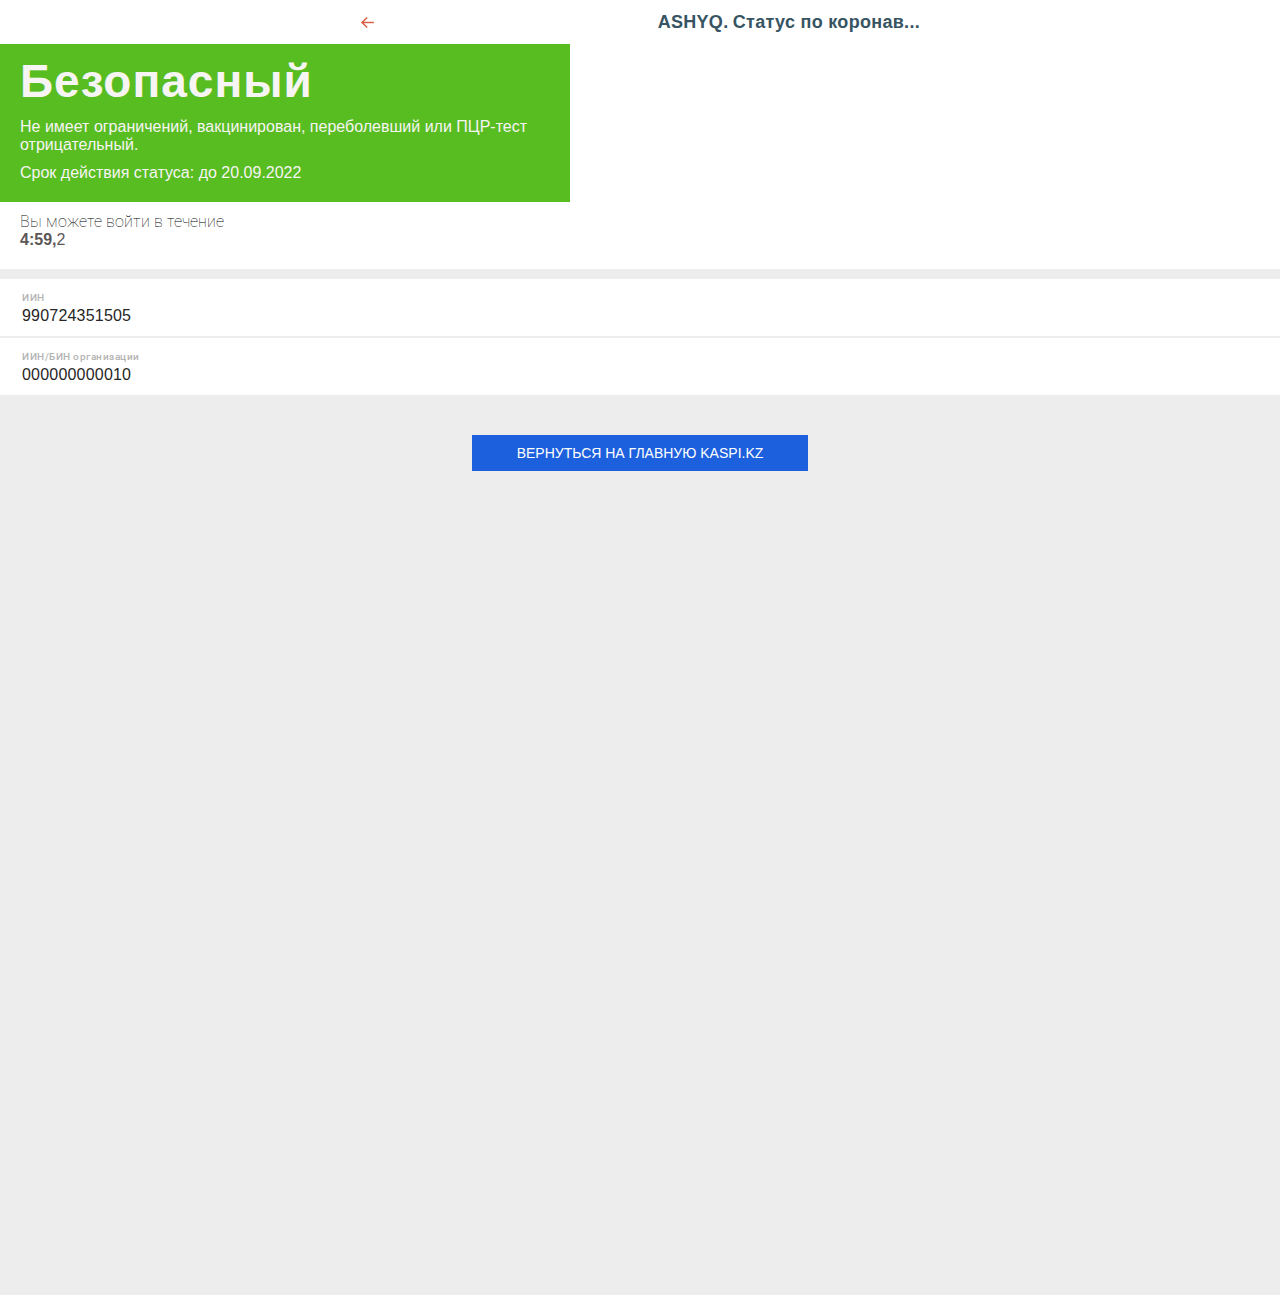
==== index.html @ ad2861ec "added ashyq" ====
<!DOCTYPE html>
<html lang="ru">

<head>
  <meta charset="UTF-8">
  <meta http-equiv="X-UA-Compatible" content="IE=edge">
  <meta name="viewport" content="width=device-width, initial-scale=1.0">
  <title>Document</title>
  <link rel="preconnect" href="https://fonts.googleapis.com">
  <link rel="preconnect" href="https://fonts.gstatic.com" crossorigin>
  <link
    href="https://fonts.googleapis.com/css2?family=Open+Sans:wght@300&family=Roboto:wght@300;400;500;700;900&display=swap"
    rel="stylesheet">
  <link rel="stylesheet" href="style.css">
</head>

<body>

  <div class="page">
    <div class="container">
      <header class="header">
        <svg height="15px" id="Layer_1" style="enable-background:new 0 0 128 128;" version="1.1" viewBox="0 0 128 128"
          width="15px" xml:space="preserve" xmlns="http://www.w3.org/2000/svg"
          xmlns:xlink="http://www.w3.org/1999/xlink">
          <g>
            <g>
              <line style="fill:none;stroke:#d85943;stroke-width:12;stroke-linecap:square;stroke-miterlimit:10;"
                x1="57.12" x2="17.787" y1="103.334" y2="64" />
              <line style="fill:none;stroke:#d85943;stroke-width:12;stroke-linecap:square;stroke-miterlimit:10;"
                x1="17.787" x2="57.12" y1="64" y2="24.666" />
            </g>
            <line style="fill:none;stroke:#d85943;stroke-width:12;stroke-miterlimit:10;" x1="17.787" x2="118.213"
              y1="64" y2="64" />
          </g>
        </svg>

        <div class="header-content">
          <span class="header-span">ASHYQ.</span>
          <span class="header-text">Статус по коронав...</span>
        </div>
      </header>
    </div>

    <div class="top-page">
      <div class="container">
        <h1 class="top-title" id="blink2">Безопасный</h1>
        <div class="top-aside">
          <p>
            Не имеет ограничений, вакцинирован, переболевший или ПЦР-тест отрицательный.
          </p>
          <p>
            Срок действия статуса: до 20.09.2022
          </p>
        </div>

      </div>

    </div>
    <div class="content">
      <p style="font-weight: 100;">Вы можете войти в течение</p>

      <div class="clock">
        <div id="min">4</div>:
        <div id="sec">59</div>,
        <div id="msec" style="font-weight: 100;">9</div>
      </div>

    </div>

    <form class="box">
      <label class="box-label label-item">
        <span class="box-span">ИИН</span>
        <input class="input-num" type="number" placeholder="990724351505" disabled>
      </label>
      <label class="box-label">
        <span class="box-span">ИИН/БИН организации</span>
        <input class="input-num" type="number" placeholder="000000000010" disabled>
      </label>
    </form>
  </div>

  <footer class="footer">
    <div class="container">
      <button class="button">вернуться на главную kaspi.kz</button>
    </div>
  </footer>

  <script>
    function min() {
      let p = document.getElementById("min");
      let text = p.textContent;
      let number = Number(text);
      if (number === 0) {
        number = 5
      }
      document.getElementById("min")
        .innerHTML = number - 1
    }
    function sec() {
      let p = document.getElementById("sec");
      let text = p.textContent;
      let number = Number(text);
      if (number === 0) {
        number = 60
      }
      document.getElementById("sec")
        .innerHTML = number - 1
    }
    function msec() {
      let p = document.getElementById("msec");
      let text = p.textContent;
      let number = Number(text);
      if (number === 0) {
        number = 10
      }
      document.getElementById("msec")
        .innerHTML = number - 1
    }
    setInterval(min, 60000);
    setInterval(sec, 1000);
    setInterval(msec, 100);
  </script>

</body>

</html>
---- style.css ----
html {
  box-sizing: border-box;
}

*,
*::after,
*::before {
  box-sizing: inherit;
}

ul[class],
ol[class] {
  padding: 0;
}

body,
h1,
h2,
h3,
h4,
h5,
h6,
p,
ul,
ol,
li,
figure,
figcaption,
blockquote,
dl,
dd {
  margin: 0;
}

ul[class] {
  list-style: none;
}

img {
  max-width: 100%;
  display: block;
}

input,
button,
textarea,
select {
  font: inherit;
}

a {
  text-decoration: none;
}

body {
  font-family: "Roboto", sans-serif;
  font-weight: 500;
}

.container {
  max-width: 600px;
  margin: 0 auto;
  padding: 0 10px;
}
.header {
  padding: 10px;
  display: flex;
  justify-content: space-between;
  align-items: center;
}
.header-content {
  letter-spacing: 0.3px;
}
.header-span {
  text-transform: uppercase;
  font-family: "Roboto bold", sans-serif;
  font-weight: 700;
  font-size: 18px;
  line-height: 24px;
  color: #375463;
}
.header-text {
  color: #375463;
  font-size: 18px;
  font-family: "Roboto bold", sans-serif;
  font-weight: 700;
}
.top-page {
  background-color: #58bd21;
  padding: 10px;
  max-width: 570px;
  color: rgb(247, 244, 244);
}
.top-title {
  max-width: 570px;
  width: 100%;
  letter-spacing: 1px;
  margin-bottom: 10px;
  font-family: "Roboto black", sans-serif;
  font-weight: 900;
  font-size: 46px;
}

#blink2 {
  -webkit-animation: blink2 1s linear infinite;
  animation: blink2 1s linear infinite;
}
@-webkit-keyframes blink2 {
  100% {
    color: rgba(34, 34, 34, 0);
  }
}
@keyframes blink2 {
  100% {
    color: rgba(34, 34, 34, 0);
  }
}

.top-aside p {
  margin-bottom: 10px;
  font-family: "Roboto Light", sans-serif;
  font-weight: 300;
  font-size: 16px;
  line-height: 18px;
}
.content {
  padding: 10px 0 20px 20px;
  border-bottom: 10px solid #ededed;
}
.content-text {
  font-family: "Roboto light", sans-serif;
  font-weight: 300;
  font-size: 16px;
  color: rgb(67, 62, 62);
  margin-bottom: 10px;
  padding: 0 0 0 10px;
}
.clock {
  display: flex;
  font-family: "Roboto-bold", sans-serif;
  font-weight: 700;
  color: rgb(92 87 87);
}

.box {
  width: 100%;
  margin: 0 auto;
  display: flex;
  flex-direction: column;
  background-color: #fff;
}
.box-label {
  display: flex;
  padding: 10px 0 10px 20px;
  flex-direction: column;
}
.label-item {
  border-bottom: 2px solid #ededed;
}
.input-num {
  border: none;
  background: none;
  letter-spacing: 0.2px;
  font-size: 16px;
  color: rgb(67, 62, 62);
  font-family: "Roboto-light", sans-serif;
  font-weight: 300;
}
input::placeholder {
  color: rgb(39, 38, 38);
}
.box-span {
  color: #b3b3b3;
  font-size: 10px;
  line-height: 17px;
  letter-spacing: 0.5px;
  padding-left: 2px;
}
.footer {
  height: 100vh;
  text-align: center;
  background-color: #ededed;
  padding-top: 40px;
}
.button {
  padding: 10px 45px;
  background-color: hsl(219, 77%, 49%);
  color: #fff;
  border: none;
  font-family: "Roboto-Medium", sans-serif;
  font-weight: 500;
  text-transform: uppercase;
  font-size: 14px;
}









@media (max-width: 411px) {
  .button {
    font-size: 12px;
    padding: 10px 75px;
  }
}


@media (max-width: 375px) {
  .header-content {
    margin: 0 auto;
  }
  .header-span,
  .header-text {
    font-size: 16px;
    line-height: 18px;
  }
  .top-aside p,
  .content p,
  .input-num {
    font-size: 14px;
    line-height: 18px;
  }
  .button {
    font-size: 12px;
    padding: 10px 60px;
  }
}


@media (max-width: 360px) {
  .button {
    font-size: 12px;
    padding: 10px 55px;
  }
}

@media (max-width: 320px) {
  .header-span,
  .header-text {
    font-size: 14px;
    line-height: 16px;
  }
  .top-title{
    font-size: 40px;
  }
  .top-aside p,
  .content p{
    font-size: 12px;
    line-height: 16px;
  }
  .input-num{
    font-size: 12px;
    line-height: 16px;
  } 
  .clock{
    color: rgb(67, 62, 62);
  }
  .button {
    font-size: 12px;
    padding: 10px 35px;
  }
}
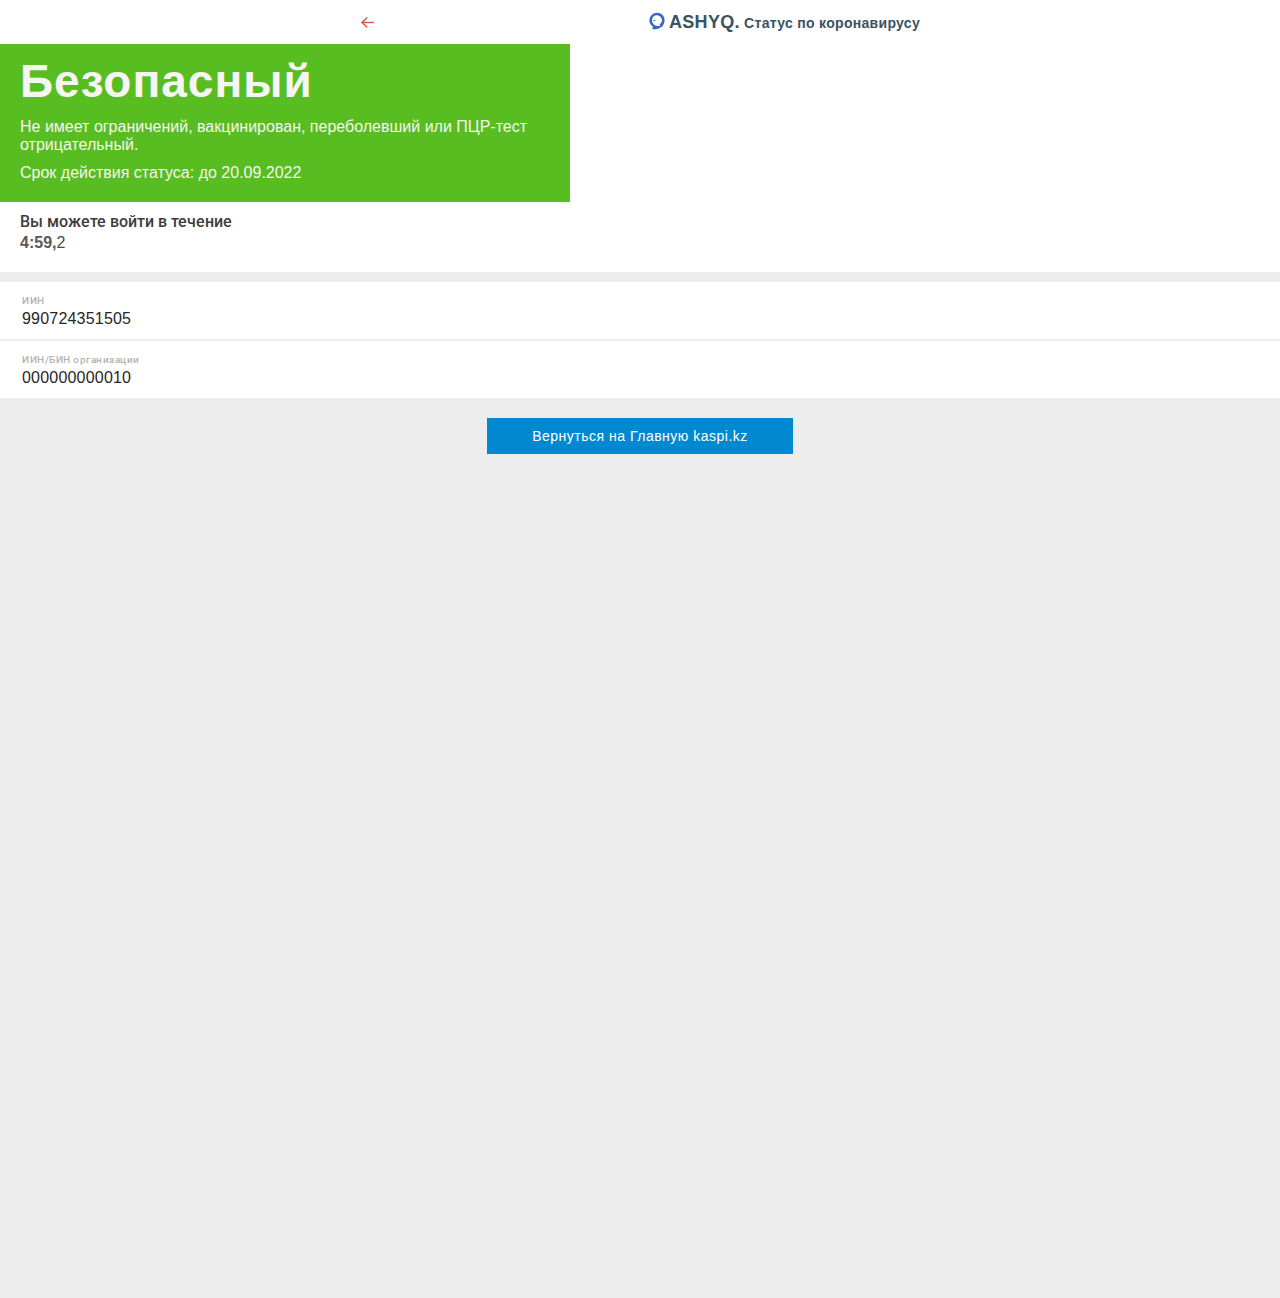
==== commit 75ad5ac8: "added content" ====
--- a/index.html
+++ b/index.html
@@ -11,7 +11,7 @@
   <link
     href="https://fonts.googleapis.com/css2?family=Open+Sans:wght@300&family=Roboto:wght@300;400;500;700;900&display=swap"
     rel="stylesheet">
-  <link rel="stylesheet" href="style.css">
+  <link rel="stylesheet" href="css/style.css">
 </head>
 
 <body>
@@ -35,8 +35,9 @@
         </svg>
 
         <div class="header-content">
+          <img class="logo__ashyq" src="images/ashyq.svg" alt="ashyq logo">
           <span class="header-span">ASHYQ.</span>
-          <span class="header-text">Статус по коронав...</span>
+          <span class="header-text">Статус по коронавирусу</span>
         </div>
       </header>
     </div>
@@ -57,12 +58,11 @@
 
     </div>
     <div class="content">
-      <p style="font-weight: 100;">Вы можете войти в течение</p>
-
+      <p>Вы можете войти в течение</p>
       <div class="clock">
         <div id="min">4</div>:
         <div id="sec">59</div>,
-        <div id="msec" style="font-weight: 100;">9</div>
+        <div id="msec" class="ms-sec">9</div>
       </div>
 
     </div>
@@ -81,7 +81,9 @@
 
   <footer class="footer">
     <div class="container">
-      <button class="button">вернуться на главную kaspi.kz</button>
+      <a href="page.html">
+        <button class="button">Вернуться на Главную kaspi.kz</button>
+      </a>
     </div>
   </footer>
 
--- a/css/style.css
+++ b/css/style.css
@@ -0,0 +1,818 @@
+html {
+  box-sizing: border-box;
+}
+
+*,
+*::after,
+*::before {
+  box-sizing: inherit;
+}
+
+ul[class],
+ol[class] {
+  padding: 0;
+}
+
+body,
+h1,
+h2,
+h3,
+h4,
+h5,
+h6,
+p,
+ul,
+ol,
+li,
+figure,
+figcaption,
+blockquote,
+dl,
+dd {
+  margin: 0;
+}
+
+ul[class] {
+  list-style: none;
+}
+
+img {
+  max-width: 100%;
+  display: block;
+}
+
+input,
+button,
+textarea,
+select {
+  font: inherit;
+}
+
+a {
+  text-decoration: none;
+}
+
+body {
+  font-family: "Roboto", sans-serif;
+  font-weight: 500;
+
+}
+
+.container {
+  max-width: 600px;
+  margin: 0 auto;
+  padding: 0 10px;
+}
+.header {
+  padding: 10px;
+  display: flex;
+  justify-content: space-between;
+  align-items: center;
+}
+.header-content {
+  letter-spacing: 0.3px;
+  position: relative;
+}
+
+.logo__ashyq{
+  position: absolute;
+  margin: -4px -27px;
+}
+.header-span {
+  text-transform: uppercase;
+  font-family: "Roboto bold", sans-serif;
+  font-weight: 700;
+  font-size: 18px;
+  line-height: 24px;
+  color: #375463;
+}
+.header-text {
+  color: #375463;
+  font-size: 14px;
+  font-family: "Roboto bold", sans-serif;
+  font-weight: 700;
+}
+.top-page {
+  background-color: #58bd21;
+  padding: 10px;
+  max-width: 570px;
+  color: rgb(247, 244, 244);
+}
+.top-title {
+  max-width: 570px;
+  width: 100%;
+  letter-spacing: 1px;
+  margin-bottom: 10px;
+  font-family: "Roboto black", sans-serif;
+  font-weight: 900;
+  font-size: 46px;
+}
+
+#blink2 {
+  -webkit-animation: blink2 1s linear infinite;
+  animation: blink2 1s linear infinite;
+}
+@-webkit-keyframes blink2 {
+  100% {
+    color: rgba(34, 34, 34, 0);
+  }
+}
+@keyframes blink2 {
+  100% {
+    color: rgba(34, 34, 34, 0);
+  }
+}
+
+.top-aside p {
+  margin-bottom: 10px;
+  font-family: "Roboto Light", sans-serif;
+  font-weight: 300;
+  font-size: 16px;
+  line-height: 18px;
+}
+.content {
+  padding: 10px 0 20px 20px;
+  border-bottom: 10px solid #ededed;
+}
+
+.content p{
+  margin-bottom: 3px;
+  color: #3d3d3d;
+}
+
+.ms-sec{
+  color: #4a4a4a;
+  font-weight: 100;
+}
+.content-text {
+  font-family: "Roboto light", sans-serif;
+  font-weight: 300;
+  font-size: 16px;
+  color: rgb(67, 62, 62);
+  margin-bottom: 10px;
+  padding: 0 0 0 10px;
+}
+.clock {
+  display: flex;
+  font-family: "Roboto-bold", sans-serif;
+  font-weight: 700;
+  color: rgb(92 87 87);
+}
+
+.box {
+  width: 100%;
+  margin: 0 auto;
+  display: flex;
+  flex-direction: column;
+  background-color: #fff;
+}
+.box-label {
+  display: flex;
+  padding: 10px 0 10px 20px;
+  flex-direction: column;
+}
+.label-item {
+  border-bottom: 2px solid #ededed;
+}
+.input-num {
+  border: none;
+  background: none;
+  letter-spacing: 0.2px;
+  font-size: 16px;
+  color: rgb(67, 62, 62);
+  font-family: "Roboto-light", sans-serif;
+  font-weight: 300;
+}
+input::placeholder {
+  color: rgb(39, 38, 38);
+}
+.box-span {
+  color: #b3b3b3;
+  font-size: 10px;
+  line-height: 17px;
+  letter-spacing: 0.5px;
+  padding-left: 2px;
+}
+.footer {
+  height: 100vh;
+  text-align: center;
+  background-color: #ededed;
+  padding-top: 20px;
+}
+.button {
+  padding: 10px 45px;
+  background-color: #0089d1;
+  color: #fff;
+  border: none;
+  font-family: "Roboto-Medium", sans-serif;
+  font-weight: 500;
+  font-size: 14px;
+  letter-spacing: 0.5px;
+}
+
+.menu {
+  margin: 10px 0 20px;
+}
+
+.burger-menu {
+  display: inline-block;
+  vertical-align: middle;
+}
+
+.form {
+  display: inline-block;
+  margin-bottom: 20px;
+}
+
+.label__search {
+  position: relative;
+  margin-left: 30px;
+}
+
+.label__search::after {
+  content: '';
+  position: absolute;
+  top: -4px;
+  left: 10px;
+  background-image: url("../images/search.svg");
+  width: 25px;
+  height: 25px;
+  background-repeat: no-repeat;
+  background-position: center;
+  background-size: cover;
+}
+
+.input__search {
+  background-color: #f0f0f0;
+  padding: 10px 15px 10px 45px;
+  width: 100%;
+  border-radius: 10px;
+  border: none;
+}
+
+.input__search::placeholder{
+  color: #a9a9a9;
+  font-family: "Roboto Light", sans-serif;
+  font-weight: 300;
+}
+
+.slider-blog {
+  border-bottom: 12px solid #f0f0f0;
+}
+
+.slider-blog__img {
+  width: 222px !important;
+  margin-left: -29px;
+}
+
+.slider__image {
+  max-width: 180px;
+  height: 115px;
+  border-radius: 10px;
+  margin-bottom: 10px;
+}
+
+.slider__span {
+  color: #aaa;
+  font-family: "Roboto light", sans-serif;
+  font-weight: 300;
+  font-size: 12px;
+  letter-spacing: 0.5px;
+  display: block;
+  margin-bottom: 15px;
+}
+
+.icon-menu {
+  padding: 0 0 20px 0;
+  border-bottom: 12px solid #f0f0f0;
+}
+
+.icon-menu__inner {
+  display: grid;
+  grid-template-columns: repeat(4, 1fr);
+  grid-gap: 30px 20px;
+}
+
+.icon-menu__item {
+  display: flex;
+  flex-direction: column;
+  align-items: center;
+}
+
+.icon-menu__span {
+  margin-top: 10px;
+  display: block;
+  color: #4a4a4a;
+  font-size: 14px;
+}
+
+.info {
+  padding: 20px 0;
+  display: block;
+  border-bottom: 12px solid #f0f0f0;
+}
+
+.info-box {
+  display: grid;
+  grid-template-columns: repeat(2, 1fr);
+  grid-gap: 20px;
+}
+
+.info-box__img {
+  width: 70px;
+
+}
+
+.info-box__item {
+  display: flex;
+  align-items: center;
+}
+
+.info-box__title {
+  color: #4d4d4d;
+  font-size: 16px;
+  margin-left: 10px;
+}
+
+.info-box__span {
+  font-size: 12px;
+  margin-left: 10px;
+  color: #bababa;
+}
+
+.product__title {
+  color: #4d4d4d;
+  font-size: 24px;
+  padding: 20px 0;
+}
+
+.product-item__content {
+  display: flex;
+  justify-content: space-between;
+  /* position: relative; */
+}
+
+.product-item__box {
+  max-width: 245px;
+}
+
+/* .product-item--sale::before {
+  content: '';
+  position: absolute;
+  background-image: url('../images/sale-1.svg');
+  background-repeat: no-repeat;
+  background-size: cover;
+  background-position: center top;
+  bottom: 0;
+  right: 0;
+  width: 62px;
+  height: 27px;
+  top: 0px;
+  left: 1px;
+} */
+
+.product-item__img {
+  width: 200px;
+  height: 150px;
+}
+
+.product__subtitle {
+  font-size: 16px;
+  font-family: "Roboto light", sans-serif;
+  font-weight: 300;
+  padding-top: 15px;
+  white-space: nowrap;
+  overflow: hidden;
+  text-overflow: ellipsis;
+  color: #4a4a4a;
+  margin-bottom: 15px;
+}
+
+.product__span {
+  color: #bababa;
+  font-size: 16px;
+  font-family: "Roboto light", sans-serif;
+  font-weight: 300;
+  margin-bottom: 10px;
+  display: block;
+}
+
+.product__num {
+  display: flex;
+  justify-content: space-between;
+  margin-bottom: 10px;
+}
+
+.product-item__number,
+.product-item__drop {
+  position: relative;
+  background-color: #ffd300;
+  padding: 2px;
+  margin-right: 32px;
+}
+
+.product-item__number::after {
+  content: 'x12';
+  color: #bababa;
+  position: absolute;
+  margin-left: 5px;
+}
+
+.product-item__drop::after {
+  content: 'x6';
+  color: #bababa;
+  position: absolute;
+  margin-left: 5px;
+}
+
+@media (max-width: 768px) {
+  .logo__ashyq{
+    margin: -4px -27px;
+  }
+  .top-title{
+    font-weight: 700;
+  }
+  .button {
+    font-size: 14px;
+    padding: 20px 84px;
+  }
+}
+
+@media (max-width: 414px) {
+  .menu {
+    margin: 15px 0;
+  }
+  .slider-blog {
+    border-bottom: 8px solid #f0f0f0;
+  }
+  .slider__span {
+    margin-bottom: 10px;
+  }
+  .icon-menu {
+    padding: 0 0 15px 0;
+    border-bottom: 8px solid #f0f0f0;
+  }
+  .icon-menu__inner {
+    grid-gap: 10px;
+  }
+  .icon-menu__img {
+    width: 35px;
+    height: 35px;
+  }
+  .form {
+    margin-bottom: 15px;
+  }
+  .info {
+    padding: 15px 0;
+    border-bottom: 8px solid #f0f0f0;
+  }
+  .info-box__img {
+    width: 70px;
+  }
+  .info-box__title {
+    color: #4d4d4d;
+    font-size: 16px;
+     white-space: nowrap;
+    overflow: hidden;
+    text-overflow: ellipsis;
+  }
+  .slider-blog__img {
+    width: 164px !important;
+    margin-left: 32px;
+  }
+  .slider__image {
+    max-width: 185px;
+  }
+  .product__title {
+    padding: 15px 0;
+    font-size: 21px;
+  }
+  .product-item__img {
+    width: 170px;
+    height: 112px;
+  }
+  .product-item__box {
+    max-width: 180px;
+  }
+  .product__span {
+    margin-bottom: 15px;
+  }
+}
+
+@media (max-width: 412px) {
+  .button {
+    font-size: 14px;
+    padding: 20px 75px;
+  }
+  .slider-blog__img {
+    width: 164px !important;
+    margin-left: 31px;
+  }
+  .slider__span {
+    margin-bottom: 10px;
+  }
+  .icon-menu {
+    padding: 0 0 15px 0;
+    border-bottom: 8px solid #f0f0f0;
+  }
+  .icon-menu__inner {
+    grid-gap: 10px;
+  }
+  .icon-menu__img {
+    width: 35px;
+    height: 35px;
+  }
+  .form {
+    margin-bottom: 15px;
+  }
+  .info {
+    padding: 15px 0;
+    border-bottom: 8px solid #f0f0f0;
+  }
+  .info-box__img {
+    width: 70px;
+  }
+  .info-box__title {
+    color: #4d4d4d;
+    font-size: 16px;
+     white-space: nowrap;
+    overflow: hidden;
+    text-overflow: ellipsis;
+  }
+  .slider-blog__img {
+    width: 164px !important;
+    margin-left: 32px;
+  }
+  .slider__image {
+    max-width: 185px;
+  }
+  .product__title {
+    padding: 15px 0;
+    font-size: 21px;
+  }
+  .product-item__img {
+    width: 170px;
+    height: 112px;
+  }
+  .product-item__box {
+    max-width: 180px;
+  }
+  .product__span {
+    margin-bottom: 15px;
+  }
+}
+
+@media (max-width: 390px) {
+  .logo__ashyq{
+    margin: -4px -27px;
+  }
+  .button {
+    font-size: 14px;
+    padding: 20px 65px;
+  }
+  .menu {
+    margin: 15px 0;
+  }
+  .icon-menu {
+    padding: 0 0 15px 0;
+  }
+  .info {
+    padding: 15px 0;
+  }
+  .info-box__img {
+    width: 70px;
+  }
+  .slider-blog__img {
+    width: 160px !important;
+    margin-left: 27px;
+  }
+  .slider__image {
+    max-width: 175px;
+  }
+  .product__title {
+    padding: 15px 0;
+    font-size: 18px;
+  }
+  .product-item__img {
+    width: 170px;
+    height: 120px;
+  }
+  .product__subtitle {
+    padding-top: 15px;
+    margin-bottom: 15px;
+  }
+  .product__span {
+    margin-bottom: 15px;
+  }
+  .product__num {
+    align-items: center;
+  }
+}
+
+@media (max-width: 375px) {
+  .logo__ashyq {
+    margin: -6px -27px;
+  }
+  .header-content {
+    margin: 0 auto 0 60px;
+  }
+  .header-span,
+  .header-text {
+    font-size: 14px;
+    line-height: 18px;
+  }
+  .top-aside p,
+  .content p,
+  .input-num {
+    font-size: 14px;
+    line-height: 18px;
+  }
+  .button {
+    font-size: 14px;
+    padding: 10px 59px;
+  }
+  .slider-blog {
+    border-bottom: 8px solid #f0f0f0;
+  }
+  .slider-blog__img {
+    width: 145px !important;
+    margin-left: 32px;
+  }
+  .slider__image {
+    max-width: 162px;
+  }
+  .slider__span {
+    margin-bottom: 10px;
+  }
+  .menu {
+    margin: 10px 0 10px;
+  }
+  .icon-menu {
+    padding: 0 0 10px 0;
+    border-bottom: 8px solid #f0f0f0;
+  }
+  .icon-menu__inner {
+    grid-gap: 10px;
+  }
+  .icon-menu__img {
+    width: 30px;
+  }
+  .info {
+    padding: 10px 0;
+    display: block;
+    border-bottom: 8px solid #f0f0f0;
+  }
+  .info-box {
+    grid-gap: 10px;
+  }
+  .product__title {
+    font-size: 18px;
+    padding: 10px 0;
+  }
+  .product-item__img {
+    width: 135px;
+    height: 115px;
+  }
+  .product-item__box {
+    max-width: 170px;
+  }
+  .product__num {
+    align-items: center;
+    font-size: 14px;
+    color: #4d4d4d;
+  }
+}
+
+
+@media (max-width: 360px) {
+  .logo__ashyq{
+    margin: -6px -27px;
+  }
+  .button {
+    font-size: 14px;
+    padding: 20px 50px;
+  }
+  .slider-blog__img {
+    width: 160px !important;
+    margin-left: 17px;
+  }
+}
+
+@media (max-width: 320px) {
+  .header-content {
+    margin: 0 auto 0 29px;
+  }
+  .header-span,
+  .header-text {
+    font-size: 14px;
+    line-height: 16px;
+  }
+  .top-title{
+    font-size: 40px;
+  }
+  .top-aside p,
+  .content p{
+    font-size: 12px;
+    line-height: 16px;
+  }
+  .input-num{
+    font-size: 12px;
+    line-height: 16px;
+  } 
+  .clock{
+    color: rgb(67, 62, 62);
+  }
+  .button {
+    font-size: 12px;
+    padding: 10px 35px;
+  }
+  .menu {
+    margin: 10px 0 10px;
+  }
+  .form {
+    margin-bottom: 10px;
+  }
+  .label__search {
+    position: relative;
+    margin-left: 15px;
+  }
+  .input__search {
+    padding: 10px 10px 10px 40px;
+  }
+  .slider-blog {
+    border-bottom: 8px solid #f0f0f0;
+  }
+  .slider-blog__img {
+    width: 142px !important;
+    margin-left: 14px;
+  }
+  .slider__image {
+    max-width: 150px;
+    height: 90px;
+  }
+  .slider__span {
+    font-size: 13px;
+    margin-bottom: 10px;
+  }
+  .icon-menu {
+    padding: 0px 0 10px 0;
+    border-bottom: 8px solid #f0f0f0;
+  }
+  .icon-menu__inner {
+    grid-gap: 15px 10px;
+  }
+  .icon-menu__span {
+    font-size: 14px;
+  }
+  .icon-menu__img {
+    width: 30px;
+  }
+  .info {
+    padding: 10px 0;
+    display: block;
+    border-bottom: 8px solid #f0f0f0;
+  }
+  .info-box {
+    grid-gap: 10px;
+  }
+  .info-box__img {
+    width: 58px;
+  }
+  .info-box__title {
+    font-size: 14px;
+    white-space: nowrap;
+    overflow: hidden;
+    text-overflow: ellipsis;
+  }
+  .info-box__span {
+    font-size: 10px;
+    white-space: nowrap;
+    overflow: hidden;
+    text-overflow: ellipsis;
+  }
+  .product__title {
+    font-size: 16px;
+    padding: 10px 0;
+  }
+  .product-item__box {
+    max-width: 132px;
+  }
+  .product-item__img {
+    width: 110px;
+    height: 90px;
+  }
+  .product__subtitle {
+    font-size: 12px;
+    padding: 5px 0;
+    margin-bottom: 0;
+  }
+  .product__span {
+    font-size: 12px;
+    margin-bottom: 5px;
+  }
+  .product__num {
+    align-items: center;
+    font-size: 12px;
+    color: #4d4d4d;
+  }
+}
